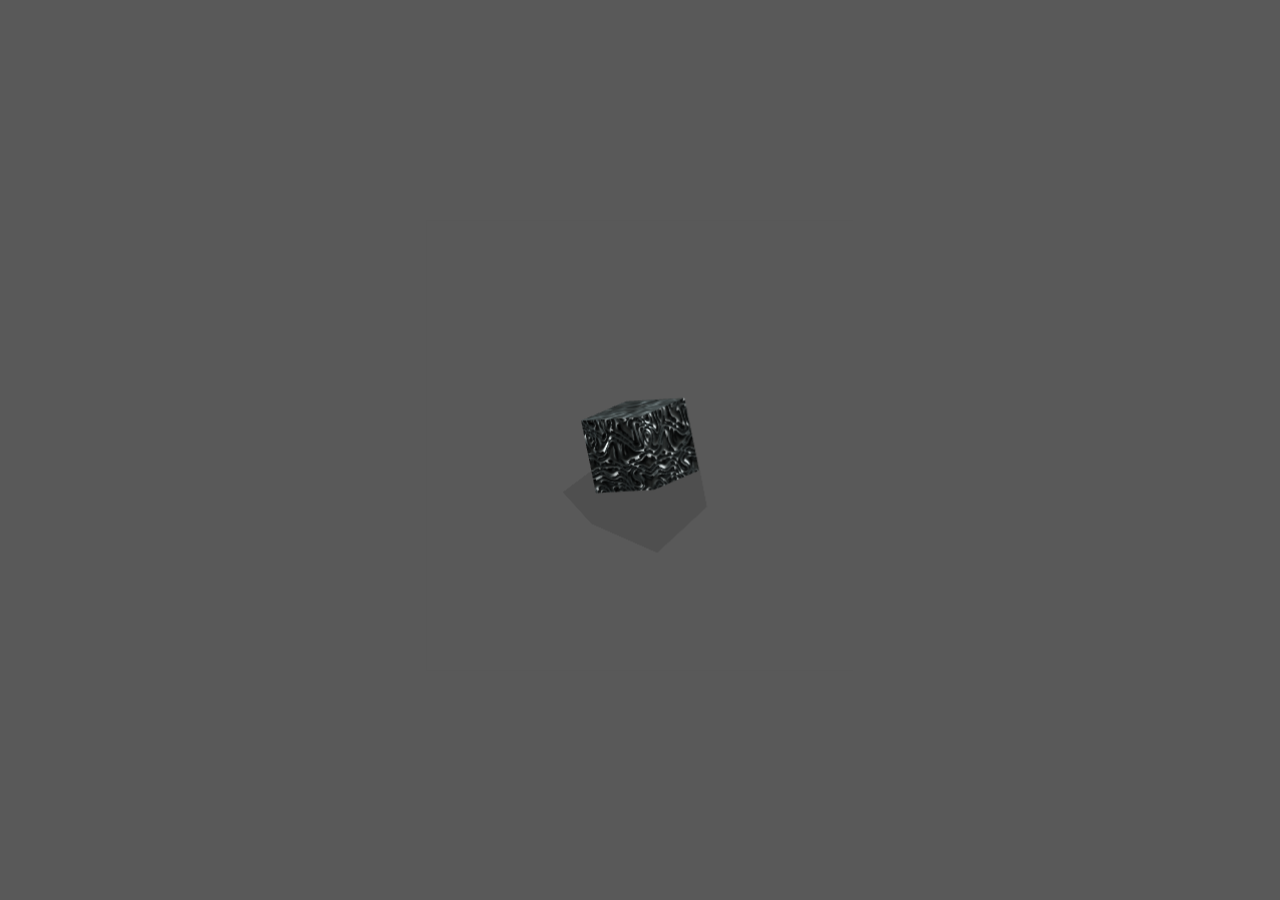
==== index.htm @ 3008d41d "remove files" ====
<!DOCTYPE html>
<html lang="ru">
<head>
  <meta charset="UTF-8">
  <title>three</title>
  <link rel="stylesheet" href="/styles/main.css">
</head>
<body>
  <div class="v-home">
    <div id="rotationObject" class="v-home__rotation-object"></div>
  </div>

  <script src="scripts/libraries/ThreeCSG.js"></script>
  <script src="scripts/libraries/csg.js"></script>
  <script src="scripts/libraries/three.js"></script>
  <script src="scripts/app.three.js"></script>
</body>
</html>
---- styles/main.css ----
html,body{margin:0;padding:0;height:100%;width:100%}html*,body*{box-sizing:border-box;-webkit-text-size-adjust:none;outline:none;position:relative;resize:none}ul{list-style:none;margin:0;padding:0}h1,h2,h3,h4,h5,h6{margin:0}body{background:#595959;background-repeat:no-repeat;background-attachment:fixed;color:#000;font:normal 18px/29px "Helvetica Neue","Arial",sans-serif;position:relative}.heading-1{font-size:24px;font-weight:400;margin-bottom:16px}.heading-3{font-weight:400}.link{color:#fff;text-decoration:none;border-bottom:2px solid #fff;-webkit-transition:all 0.5s ease;transition:all 0.5s ease}.link:hover,.link:focus{color:#dbcec0;border-color:#dbcec0;-webkit-transition:all 0.15s ease;transition:all 0.15s ease}.button{border:2px solid rgba(255,255,255,0.15);color:#fff;border-radius:4px;padding:0 16px;font-weight:500;height:46px;line-height:44px;display:inline-block;-webkit-transition:all 0.5s ease;transition:all 0.5s ease;text-decoration:none}.button:hover,.button:focus{border-color:rgba(219,206,192,0.15);color:#dbcec0;cursor:pointer;-webkit-transition:all 0.15s ease;transition:all 0.15s ease}.hr{margin:0 0 12px;background:#595959;border:0;height:1px;display:block}.v-home__content{*zoom:1;width:auto;max-width:960px;float:none;display:block;margin-right:auto;margin-left:auto;padding-left:0;padding-right:0;*zoom:1;white-space:nowrap;padding:40px;margin-bottom:120px;position:relative}.v-home__content:before,.v-home__content:after{content:'';display:table}.v-home__content:after{clear:both}.v-home__content:before,.v-home__content:after{content:'';display:table}.v-home__content:after{clear:both}.v-home__rotation-object{border-radius:12px;display:inline-block;position:absolute;-webkit-transform-style:preserve-3d;transform-style:preserve-3d;top:50%;left:50%;-webkit-transform:translate(-50%, -50%);-ms-transform:translate(-50%, -50%);transform:translate(-50%, -50%)}.fake{pointer-events:none}.hidden{display:none}.transperent{visibility:hidden}.locked{opacity:0.38;pointer-events:none}.success{color:#4cd964}.error{color:#ff3b30}@media print{*,*:before,*:after{color:#000 !important;background:transparent !important;box-shadow:none !important;text-shadow:none !important}p,h2,h3{orphans:3;widows:3}h2,h3{page-break-after:avoid}pre,blockquote{border:0;box-shadow:0 2px 4px rgba(0,0,0,0.15);page-break-inside:avoid}a,a:visited{text-decoration:underline}a[href]:after{content:" (" attr(href) ")"}abbr[title]:after{content:" (" attr(title) ")"}a[href^='#']:after,a[href^='javascript:']:after{content:''}thead{display:table-header-group}tr,img{page-break-inside:avoid}img{max-width:100% !important}}
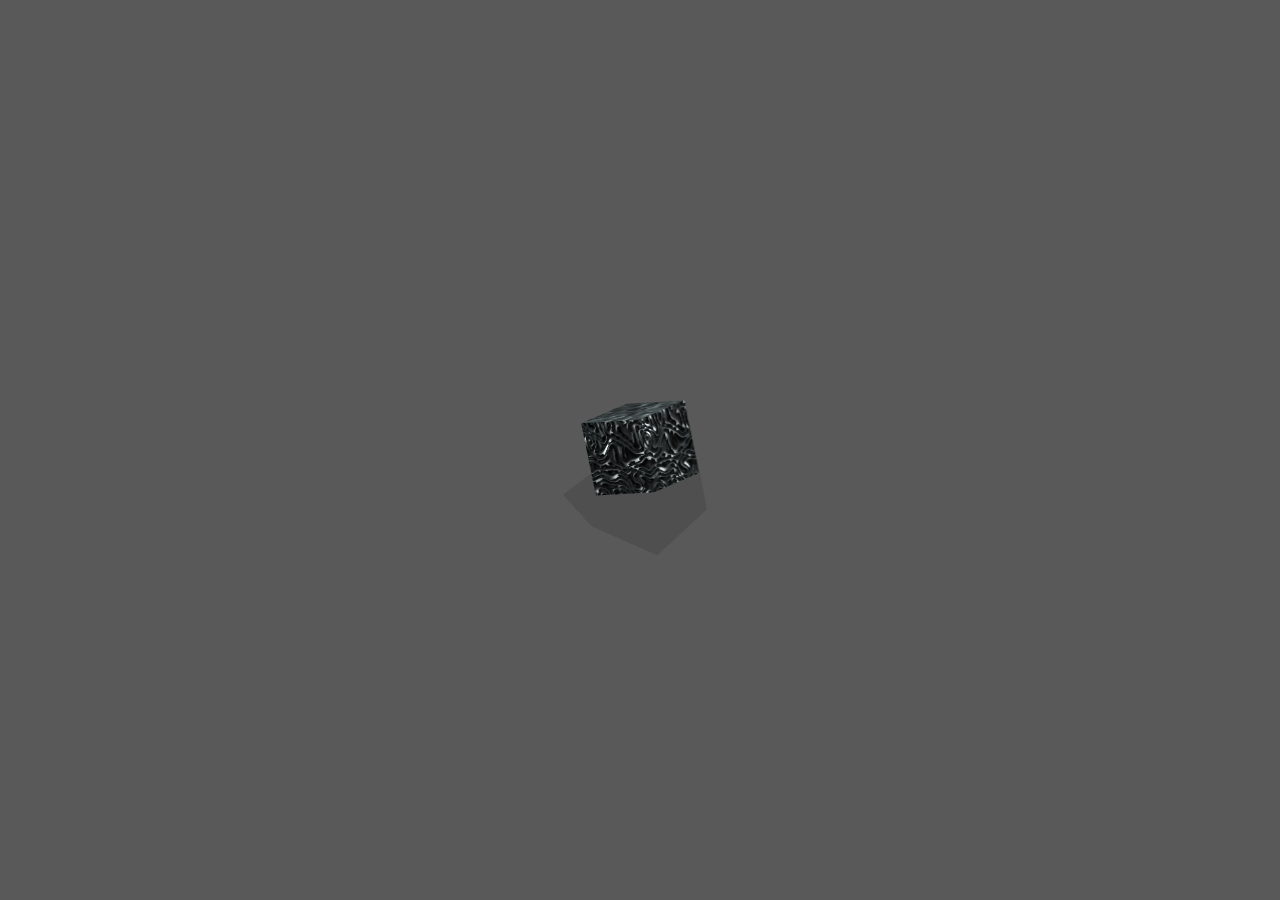
==== commit 1ab69496: "удаление лишнего кода. Подготовка к gh-pages" ====
--- a/index.htm
+++ b/index.htm
@@ -3,13 +3,10 @@
 <head>
   <meta charset="UTF-8">
   <title>three</title>
-  <link rel="stylesheet" href="/styles/main.css">
+  <link rel="stylesheet" href="styles/main.css">
 </head>
 <body>
-  <div class="v-home">
-    <div id="rotationObject" class="v-home__rotation-object"></div>
-  </div>
-
+  <div id="rotationObject" class="rotation-object"></div>
   <script src="scripts/libraries/ThreeCSG.js"></script>
   <script src="scripts/libraries/csg.js"></script>
   <script src="scripts/libraries/three.js"></script>
--- a/styles/main.css
+++ b/styles/main.css
@@ -1 +1,3 @@
-html,body{margin:0;padding:0;height:100%;width:100%}html*,body*{box-sizing:border-box;-webkit-text-size-adjust:none;outline:none;position:relative;resize:none}ul{list-style:none;margin:0;padding:0}h1,h2,h3,h4,h5,h6{margin:0}body{background:#595959;background-repeat:no-repeat;background-attachment:fixed;color:#000;font:normal 18px/29px "Helvetica Neue","Arial",sans-serif;position:relative}.heading-1{font-size:24px;font-weight:400;margin-bottom:16px}.heading-3{font-weight:400}.link{color:#fff;text-decoration:none;border-bottom:2px solid #fff;-webkit-transition:all 0.5s ease;transition:all 0.5s ease}.link:hover,.link:focus{color:#dbcec0;border-color:#dbcec0;-webkit-transition:all 0.15s ease;transition:all 0.15s ease}.button{border:2px solid rgba(255,255,255,0.15);color:#fff;border-radius:4px;padding:0 16px;font-weight:500;height:46px;line-height:44px;display:inline-block;-webkit-transition:all 0.5s ease;transition:all 0.5s ease;text-decoration:none}.button:hover,.button:focus{border-color:rgba(219,206,192,0.15);color:#dbcec0;cursor:pointer;-webkit-transition:all 0.15s ease;transition:all 0.15s ease}.hr{margin:0 0 12px;background:#595959;border:0;height:1px;display:block}.v-home__content{*zoom:1;width:auto;max-width:960px;float:none;display:block;margin-right:auto;margin-left:auto;padding-left:0;padding-right:0;*zoom:1;white-space:nowrap;padding:40px;margin-bottom:120px;position:relative}.v-home__content:before,.v-home__content:after{content:'';display:table}.v-home__content:after{clear:both}.v-home__content:before,.v-home__content:after{content:'';display:table}.v-home__content:after{clear:both}.v-home__rotation-object{border-radius:12px;display:inline-block;position:absolute;-webkit-transform-style:preserve-3d;transform-style:preserve-3d;top:50%;left:50%;-webkit-transform:translate(-50%, -50%);-ms-transform:translate(-50%, -50%);transform:translate(-50%, -50%)}.fake{pointer-events:none}.hidden{display:none}.transperent{visibility:hidden}.locked{opacity:0.38;pointer-events:none}.success{color:#4cd964}.error{color:#ff3b30}@media print{*,*:before,*:after{color:#000 !important;background:transparent !important;box-shadow:none !important;text-shadow:none !important}p,h2,h3{orphans:3;widows:3}h2,h3{page-break-after:avoid}pre,blockquote{border:0;box-shadow:0 2px 4px rgba(0,0,0,0.15);page-break-inside:avoid}a,a:visited{text-decoration:underline}a[href]:after{content:" (" attr(href) ")"}abbr[title]:after{content:" (" attr(title) ")"}a[href^='#']:after,a[href^='javascript:']:after{content:''}thead{display:table-header-group}tr,img{page-break-inside:avoid}img{max-width:100% !important}}
+*,*:after,*:before{box-sizing:border-box;outline:none;-webkit-text-size-adjust:none;-ms-text-size-adjust:none;text-size-adjust:none;-webkit-tap-highlight-color:transparent}html,body{min-height:100%;height:100%}body{margin:0}body{background:#595959}.rotation-object{position:absolute;-webkit-transform-style:preserve-3d;transform-style:preserve-3d;top:50%;left:50%;-webkit-transform:translate(-50%, -50%);transform:translate(-50%, -50%)}
+
+/*# sourceMappingURL=main.css.map */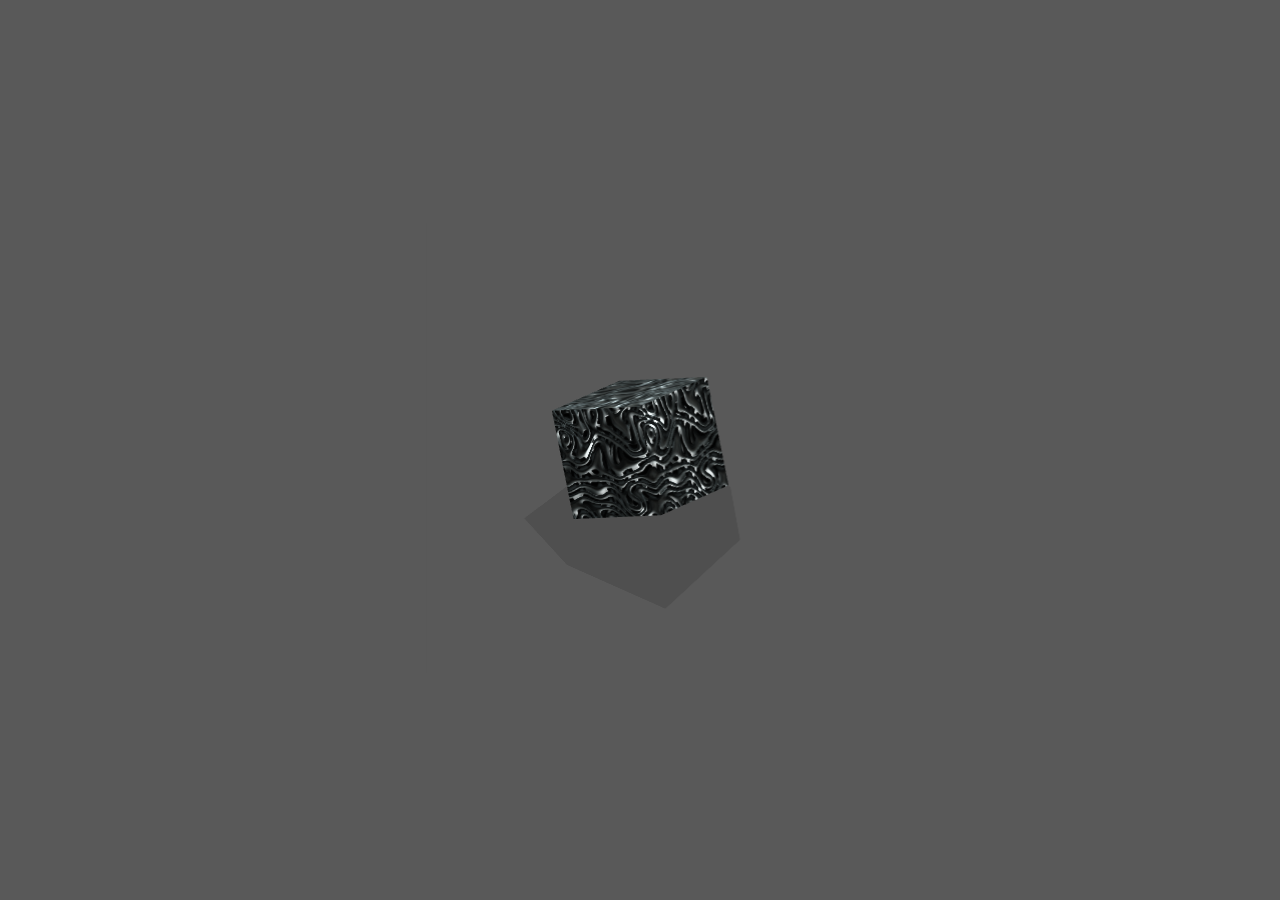
==== commit 532455f7: "add retina condition" ====
--- a/index.htm
+++ b/index.htm
@@ -2,7 +2,7 @@
 <html lang="ru">
 <head>
   <meta charset="UTF-8">
-  <title>three</title>
+  <title>cubeee</title>
   <link rel="stylesheet" href="styles/main.css">
 </head>
 <body>
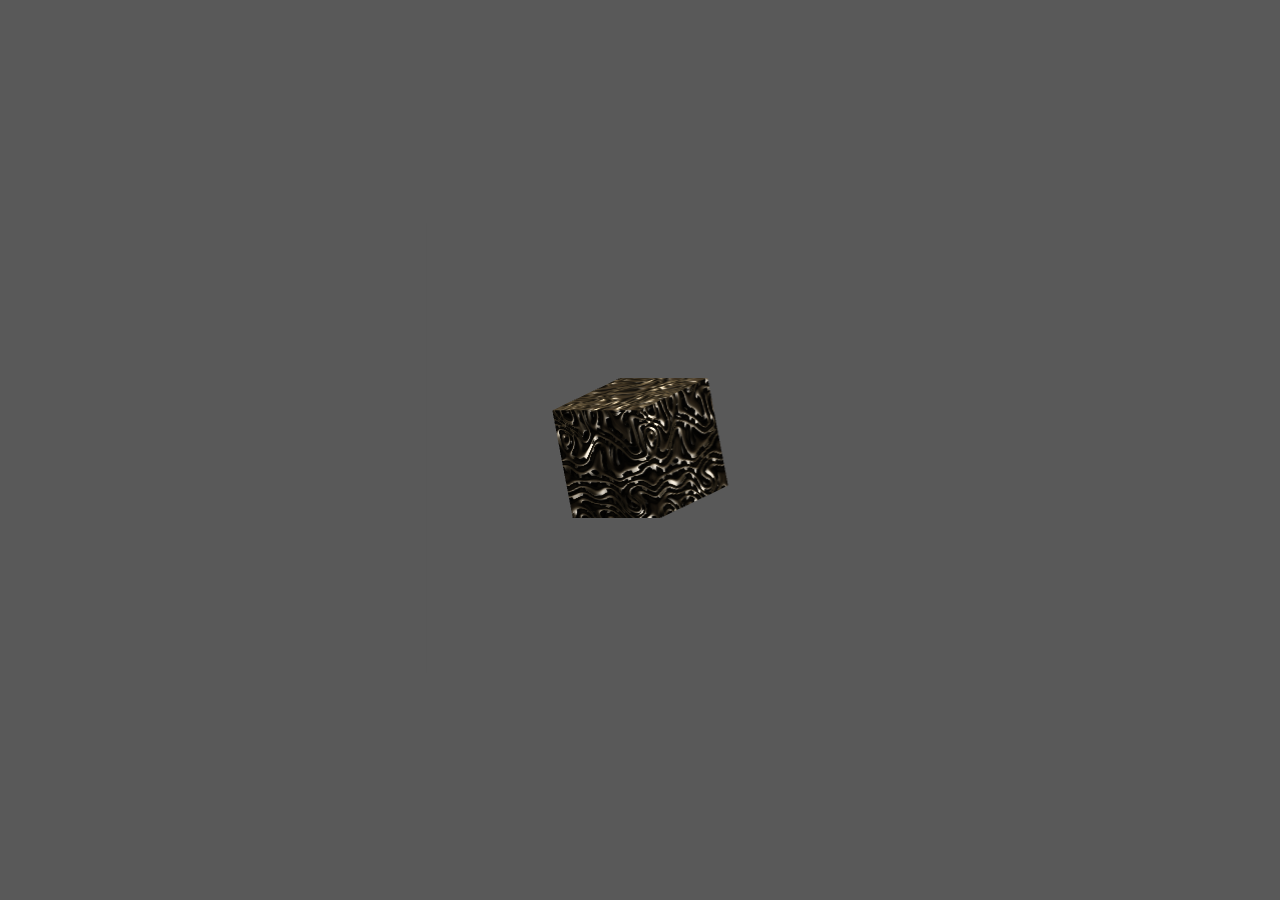
==== commit 208c77c3: "обвновление three. добавление amb & disp maps" ====
--- a/index.htm
+++ b/index.htm
@@ -9,7 +9,7 @@
   <div id="rotationObject" class="rotation-object"></div>
   <script src="scripts/libraries/ThreeCSG.js"></script>
   <script src="scripts/libraries/csg.js"></script>
-  <script src="scripts/libraries/three.js"></script>
+  <script src="scripts/libraries/three.min.js"></script>
   <script src="scripts/app.three.js"></script>
 </body>
 </html>